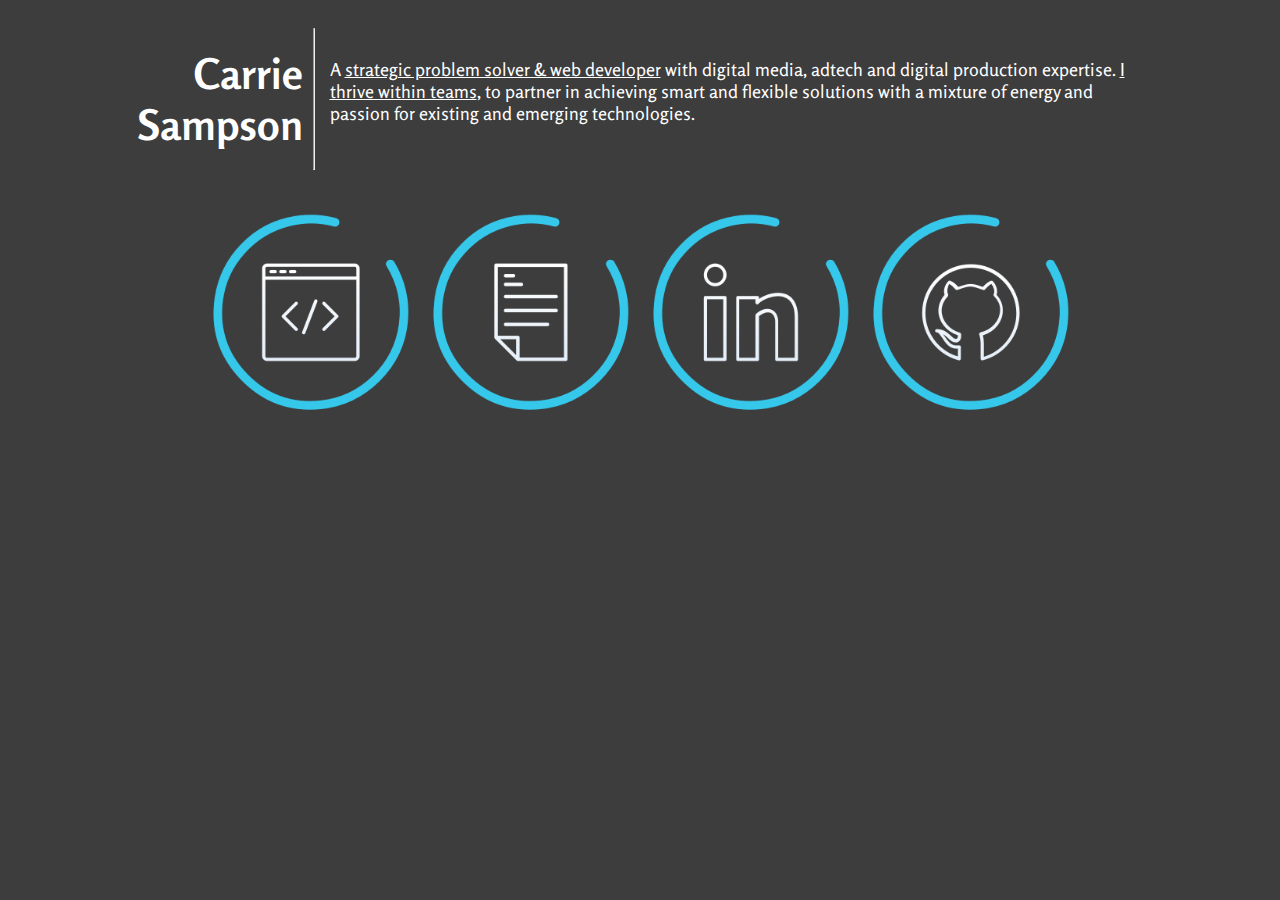
==== index.html @ 2c8b1501 "Updated resume .pdf location to match github.io" ====
<!DOCTYPE html>
<html>
  <head>
    <meta charset="utf-8">
    <title>Carrie Sampson Portfolio</title>
    <link rel="stylesheet" type="text/css" href="css/style.css"></link>
  </head>
  <body>
    <header>
      <div class="topContainer">
        <div class="title">
          <h1>Carrie Sampson</h1>
        </div>
        <hr>
        <div class="subTitle">
          <p class="brandStatement">A <u>strategic problem solver &amp; web developer</u> with digital media, adtech and digital production expertise.
          <u>I thrive within teams</u>, to partner in achieving smart and flexible solutions with a mixture of energy and passion for existing and emerging technologies.</p>
        </div>
      </div>
    </header>
    <main>
      <div class="navigation">
        <a href="portfolio.html"><img src="img/icon3.png"></a>
        <a href="https://carriesampson.github.io/portfolio/pdf/resume.pdf" target="_blank"><img src="img/icon2.png"></a>
        <a href="https://www.linkedin.com/in/carriesampson" target="_blank"><img src="img/icon1.png"></a>
        <a href="https://github.com/carriesampson" target="_blank"><img src="img/icon4.png"></a>
      </div>
    </main>
    <footer>
    </footer>
  </body>
</html>
---- css/style.css ----
@import url('https://fonts.googleapis.com/css?family=Rosario');

/* * {
  border: 1px solid gold;
} */

body {
  background: #3D3D3D;
  display: flex;
  flex-direction: column;
  justify-content: center;
  margin: auto;
}

.topContainer {
  padding-top: 20px;
  padding-left:10px;
  padding-right: 15px;
  display: flex;
  flex-direction: row;
  justify-content: center;
  max-width: 1000px;
  margin: auto;
}

h1 {
  font-family: 'Rosario', sans-serif;
  Font-size: 42px;
  color: white;
  text-align: right;
  padding-right: 10px;
}

.brandStatement {
  font-family: 'Rosario', sans-serif;
  Font-size: 18px;
  color: white;
  text-align: left;
  padding-left: 15px;
  padding-top: 20px;
  line-height: 22px;
}

.navigation {
  padding-top: 25px;
  display: flex;
  flex-direction: row;
  justify-content: center;
  flex-wrap: wrap;
}

img {
  max-height: 200px;
  padding: 10px;
}

.resume {
  font-family: 'Rosario', sans-serif;
  Font-size: 20px;
  color: white;
  text-align: left;
  padding-left: 15px;
  padding-top: 5px;
  line-height: 22px;
}

.smallIcon {
  max-height: 80px;
}
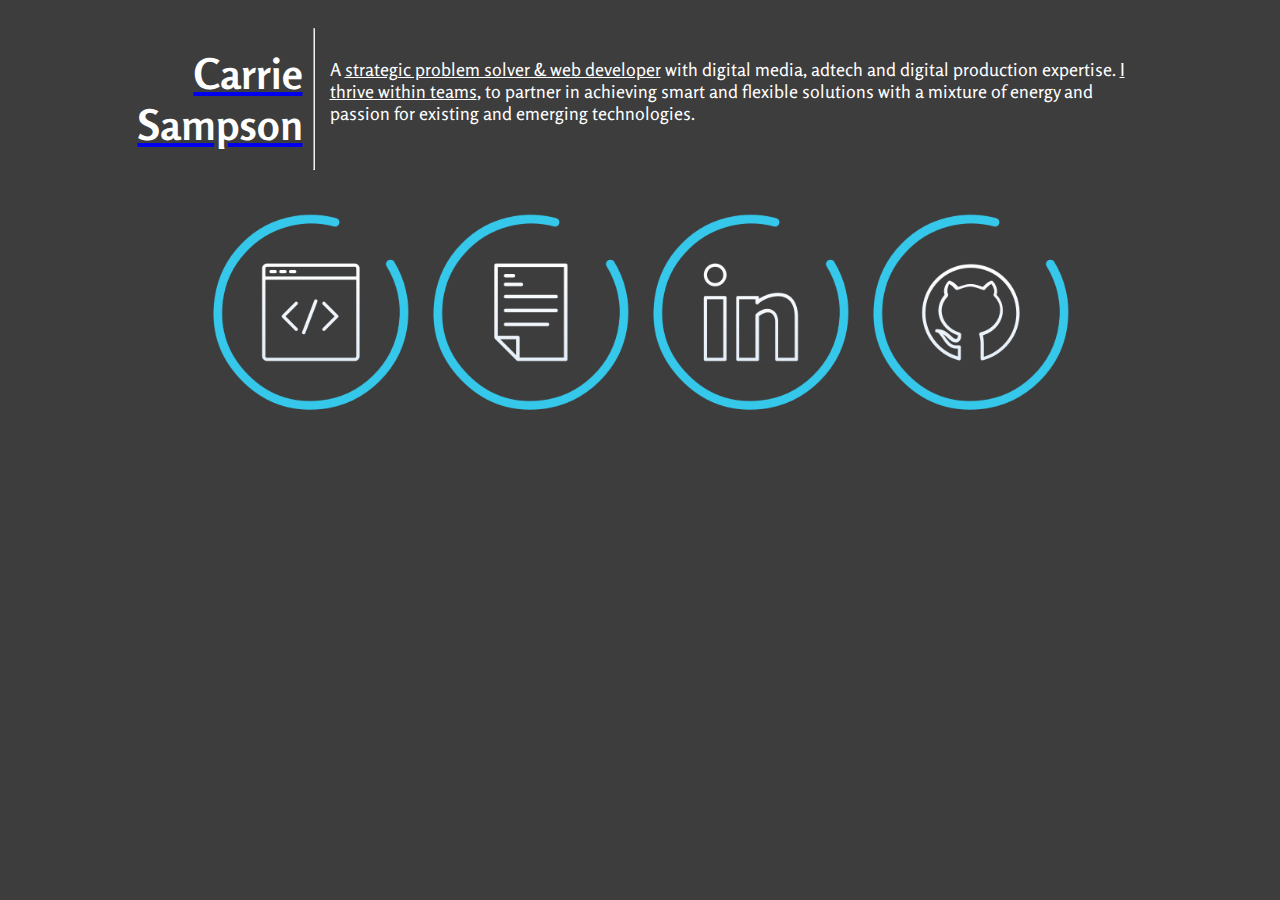
==== commit f98db115: "Added link to my name to get user back to homepage state" ====
--- a/index.html
+++ b/index.html
@@ -9,7 +9,7 @@
     <header>
       <div class="topContainer">
         <div class="title">
-          <h1>Carrie Sampson</h1>
+          <a href="https://carriesampson.github.io/portfolio/"><h1>Carrie Sampson</h1></a>
         </div>
         <hr>
         <div class="subTitle">
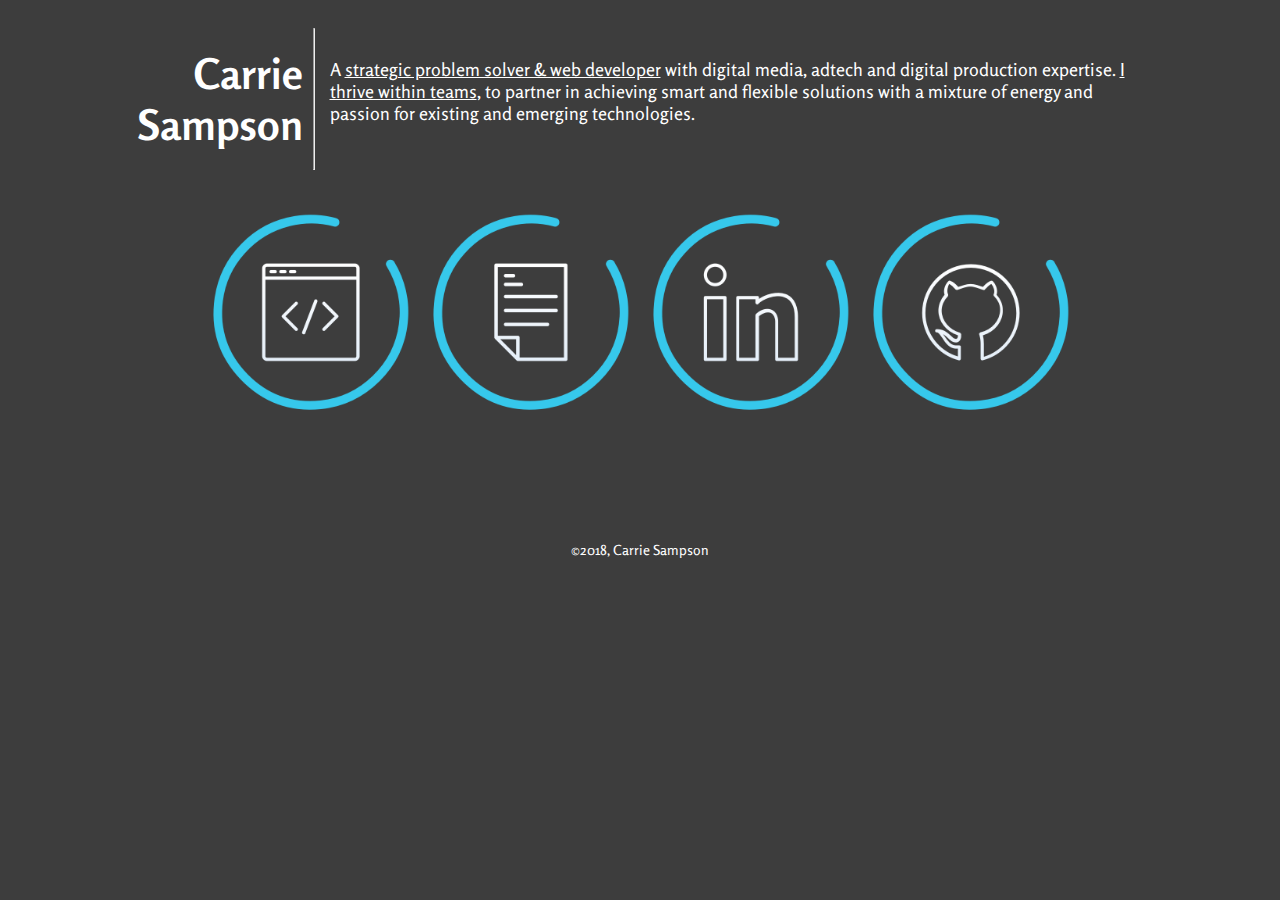
==== commit 4c0efc97: "portfolio completed" ====
--- a/index.html
+++ b/index.html
@@ -9,7 +9,7 @@
     <header>
       <div class="topContainer">
         <div class="title">
-          <a href="https://carriesampson.github.io/portfolio/"><h1>Carrie Sampson</h1></a>
+          <a class="logo" href="https://carriesampson.github.io/portfolio/"><h1>Carrie Sampson</h1></a>
         </div>
         <hr>
         <div class="subTitle">
@@ -27,6 +27,9 @@
       </div>
     </main>
     <footer>
+      <div class="footer">
+        <p>&copy;2018, Carrie Sampson</p>
+      </div>  
     </footer>
   </body>
 </html>
--- a/css/style.css
+++ b/css/style.css
@@ -67,3 +67,58 @@
 .smallIcon {
   max-height: 80px;
 }
+
+a {
+  text-decoration: none;
+}
+
+.projects {
+  padding-top: 20px;
+  padding-left:10px;
+  padding-right: 15px;
+  display: flex;
+  flex-direction: column;
+  justify-content: center;
+  flex-wrap: wrap;
+  max-width: 1000px;
+  margin: auto;
+}
+
+.projectRow {
+  display: flex;
+  flex-direction: row;
+  justify-content: center;
+}
+
+.video {
+  border: 2px solid white;
+  margin-top: 20px;
+  margin-right: 20px;
+}
+
+h4 {
+  font-family: 'Rosario', serif;
+  color: white;
+  font-size: 20px;
+  padding-top: 20px;
+}
+
+p {
+  font-family: 'Rosario', serif;
+  color: white;
+  font-size: 14px;
+}
+
+.footer {
+  display: flex;
+  flex-direction: row;
+  justify-content: center;
+  max-width: 1000px;
+  margin: auto;
+  padding-top: 100px;
+  padding-bottom: 20px;
+  font-family: 'Rosario', sans-serif;
+  font-size: 20px;
+  color: #2FC1E8;
+  height: 30px;
+}
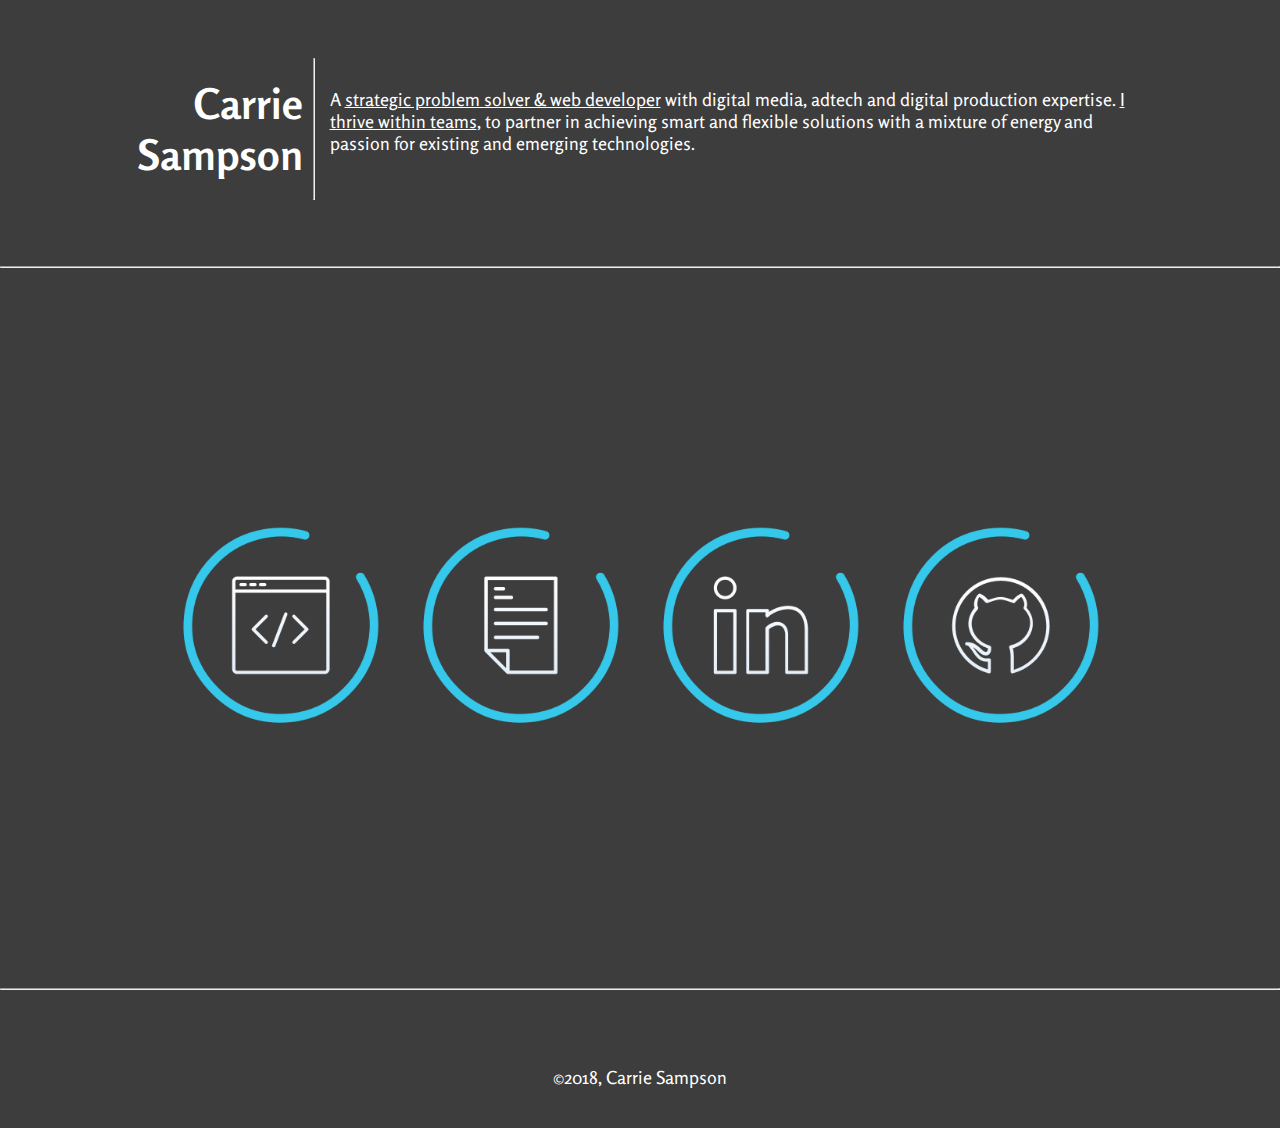
==== commit 3c0aafb1: "Updated resume PDF/download; updated CSS for main navigation (center page taps)" ====
--- a/index.html
+++ b/index.html
@@ -19,17 +19,19 @@
       </div>
     </header>
     <main>
+      <hr>
       <div class="navigation">
         <a href="portfolio.html"><img src="img/icon3.png"></a>
         <a href="https://carriesampson.github.io/portfolio/pdf/resume.pdf" target="_blank"><img src="img/icon2.png"></a>
         <a href="https://www.linkedin.com/in/carriesampson" target="_blank"><img src="img/icon1.png"></a>
         <a href="https://github.com/carriesampson" target="_blank"><img src="img/icon4.png"></a>
       </div>
+      <hr>
     </main>
     <footer>
       <div class="footer">
         <p>&copy;2018, Carrie Sampson</p>
-      </div>  
+      </div>
     </footer>
   </body>
 </html>
--- a/css/style.css
+++ b/css/style.css
@@ -13,9 +13,10 @@
 }
 
 .topContainer {
-  padding-top: 20px;
+  padding-top: 50px;
   padding-left:10px;
   padding-right: 15px;
+  padding-bottom: 50px;
   display: flex;
   flex-direction: row;
   justify-content: center;
@@ -42,7 +43,8 @@
 }
 
 .navigation {
-  padding-top: 25px;
+  padding-top: 250px;
+  padding-bottom: 250px;
   display: flex;
   flex-direction: row;
   justify-content: center;
@@ -51,7 +53,8 @@
 
 img {
   max-height: 200px;
-  padding: 10px;
+  padding-left: 20px;
+  padding-right: 20px;
 }
 
 .resume {
@@ -106,7 +109,7 @@
 p {
   font-family: 'Rosario', serif;
   color: white;
-  font-size: 14px;
+  font-size: 18px;
 }
 
 .footer {
@@ -115,8 +118,8 @@
   justify-content: center;
   max-width: 1000px;
   margin: auto;
-  padding-top: 100px;
-  padding-bottom: 20px;
+  padding-top: 50px;
+  padding-bottom: 50px;
   font-family: 'Rosario', sans-serif;
   font-size: 20px;
   color: #2FC1E8;
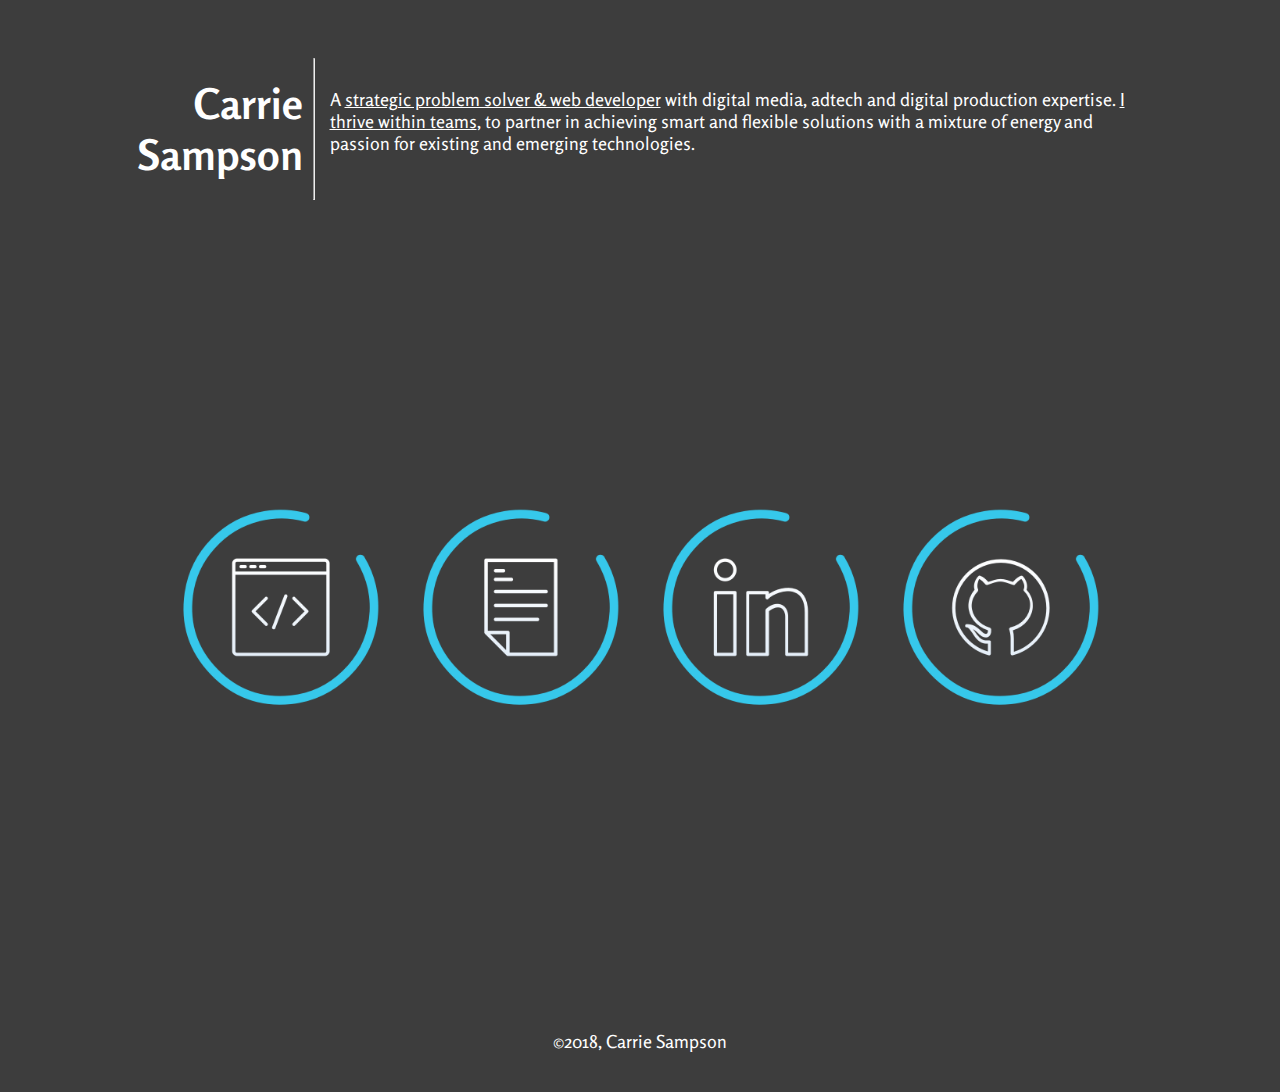
==== commit 210bbfa1: "Killed horizontal rules" ====
--- a/index.html
+++ b/index.html
@@ -19,14 +19,12 @@
       </div>
     </header>
     <main>
-      <hr>
       <div class="navigation">
         <a href="portfolio.html"><img src="img/icon3.png"></a>
-        <a href="https://carriesampson.github.io/portfolio/pdf/resume.pdf" target="_blank"><img src="img/icon2.png"></a>
+        <a href="https://carriesampson.github.io/portfolio/pdf/CSampson_Resume.pdf" target="_blank"><img src="img/icon2.png"></a>
         <a href="https://www.linkedin.com/in/carriesampson" target="_blank"><img src="img/icon1.png"></a>
         <a href="https://github.com/carriesampson" target="_blank"><img src="img/icon4.png"></a>
       </div>
-      <hr>
     </main>
     <footer>
       <div class="footer">
